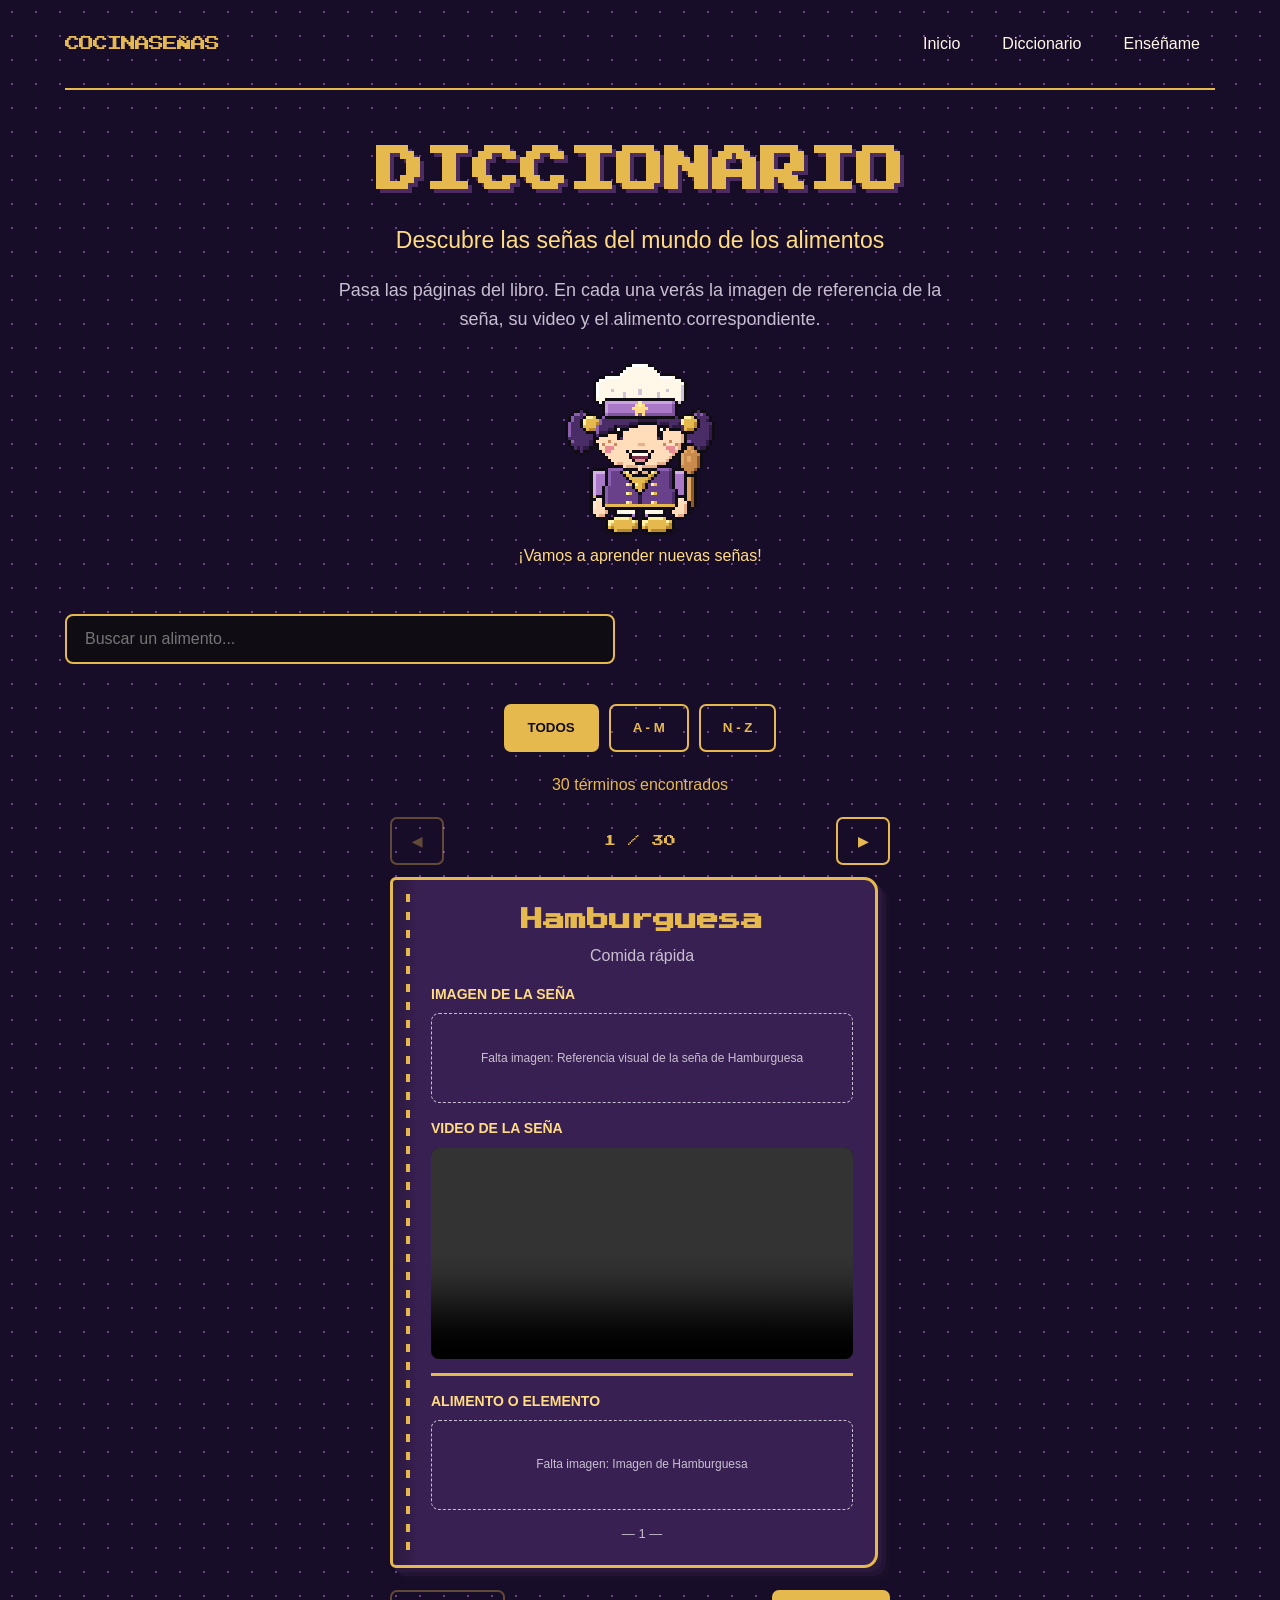
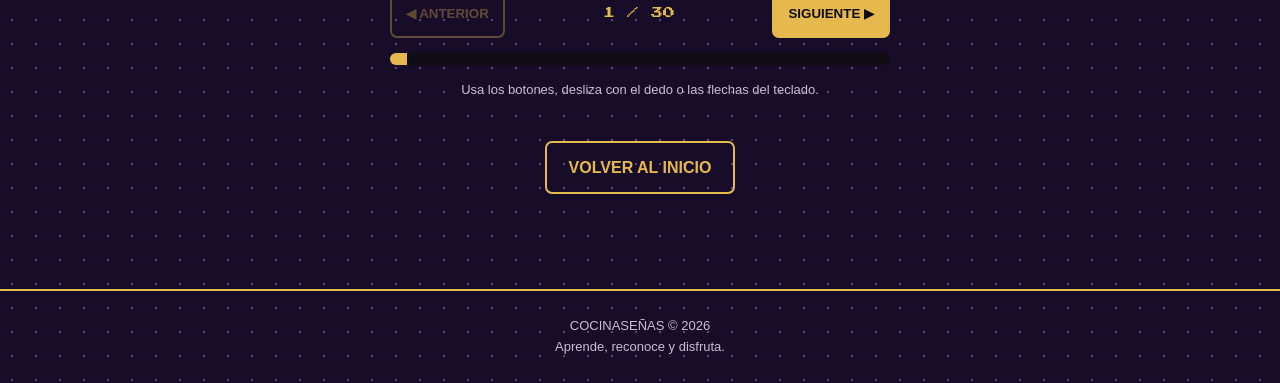
==== diccionario.html @ 63ca3ace "Add files via upload" ====
<!DOCTYPE html>
<html lang="es">

<head>
    <meta charset="UTF-8">
    <meta name="viewport" content="width=device-width, initial-scale=1.0">

    <title>Diccionario | CocinaSeñas</title>

    <link rel="stylesheet" href="css/estilos.css">

    <link rel="preconnect" href="https://fonts.googleapis.com">
    <link rel="preconnect" href="https://fonts.gstatic.com" crossorigin>

    <link href="https://fonts.googleapis.com/css2?family=Press+Start+2P&display=swap"
          rel="stylesheet">
</head>

<body>

    <!-- ENCABEZADO -->
    <header class="contenedor encabezado">

        <a href="index.html" class="logo">
            COCINASEÑAS
        </a>

        <nav class="navegacion">
            <a href="index.html">Inicio</a>
            <a href="diccionario.html">Diccionario</a>
            <a href="ensename.html">Enséñame</a>
        </nav>

    </header>


    <!-- CONTENIDO PRINCIPAL -->
    <main class="contenedor seccion-pagina">

        <h1 class="titulo-principal">
            DICCIONARIO
        </h1>

        <p class="subtitulo">
            Descubre las señas del mundo de los alimentos
        </p>

        <p class="portada-descripcion" style="text-align:center;">
            Pasa las páginas del libro. En cada una verás la imagen
            de referencia de la seña, su video y el alimento
            correspondiente.
        </p>


        <!-- PERSONAJE Y PRESENTACIÓN -->
        <div style="text-align:center; margin:25px 0;">

            <img
                src="personajes/chef-lila.svg"
                alt="Chef Lila"
                class="personaje"
            >

            <p style="color:var(--dorado-claro);">
                ¡Vamos a aprender nuevas señas!
            </p>

        </div>


        <!-- BUSCADOR -->
        <section>

            <input
                type="search"
                id="buscadorAlimentos"
                class="buscador"
                placeholder="Buscar un alimento..."
                autocomplete="off"
                aria-label="Buscar en el diccionario"
            >

        </section>


        <!-- FILTROS -->
        <section class="filtros" aria-label="Filtros del diccionario">

            <button
                id="filtroTodos"
                class="boton"
                type="button"
                onclick="filtrarLetra('todos')">
                TODOS
            </button>

            <button
                id="filtroAM"
                class="boton boton-secundario"
                type="button"
                onclick="filtrarLetra('AM')">
                A - M
            </button>

            <button
                id="filtroNZ"
                class="boton boton-secundario"
                type="button"
                onclick="filtrarLetra('NZ')">
                N - Z
            </button>

        </section>


        <!-- CONTADOR -->
        <p
            id="contadorAlimentos"
            style="text-align:center; color:var(--dorado); margin:20px 0;"
            aria-live="polite">
            Cargando alimentos...
        </p>


        <!-- LIBRO -->
        <section id="libroZona" class="libro-zona" aria-label="Libro de señas">

            <!-- Navegación superior -->
            <div class="libro-nav">
                <button type="button" class="boton boton-secundario libro-anterior" aria-label="Página anterior">◀</button>
                <span class="libro-indicador"></span>
                <button type="button" class="boton boton-secundario libro-siguiente" aria-label="Página siguiente">▶</button>
            </div>

            <!-- Página actual (aquí se dibuja cada palabra) -->
            <div id="listaAlimentos" class="libro" aria-live="polite">
            </div>

            <!-- Navegación inferior -->
            <div class="libro-nav">
                <button type="button" class="boton boton-secundario libro-anterior" aria-label="Página anterior">◀ ANTERIOR</button>
                <span class="libro-indicador"></span>
                <button type="button" class="boton libro-siguiente" aria-label="Página siguiente">SIGUIENTE ▶</button>
            </div>

            <div class="progreso" aria-hidden="true">
                <div id="barraLibro" class="progreso-barra"></div>
            </div>

            <p style="text-align:center; color:var(--gris); font-size:13px;">
                Usa los botones, desliza con el dedo o las flechas del teclado.
            </p>

        </section>


        <!-- MENSAJE CUANDO NO HAY RESULTADOS -->
        <div
            id="sinResultados"
            class="mensaje oculto"
            style="margin-top:25px;">

            No encontramos resultados. Intenta con otra palabra.

        </div>


        <!-- REGRESAR -->
        <div style="text-align:center; margin-top:40px;">

            <a href="index.html" class="boton boton-secundario">
                VOLVER AL INICIO
            </a>

        </div>

    </main>


    <!-- PIE DE PÁGINA -->
    <footer class="pie-pagina">

        <p>COCINASEÑAS © <span class="anio-actual">2026</span></p>

        <p>Aprende, reconoce y disfruta.</p>

    </footer>


    <!-- ARCHIVOS JAVASCRIPT -->
    <script src="js/alimentos.js"></script>
    <script src="js/comun.js"></script>


    <!-- FUNCIONAMIENTO DEL DICCIONARIO -->
    <script>

        // FILTRO ACTUAL, LISTA MOSTRADA Y PÁGINA ACTUAL
        let filtroActual = "todos";
        let listaActual = [];
        let paginaActual = 0;
        let volteando = false;


        // DIBUJAR UNA PÁGINA DEL LIBRO
        function dibujarPagina() {

            const contenedor = document.getElementById("listaAlimentos");

            const alimento = listaActual[paginaActual];

            const imagenSena = obtenerImagenSena(alimento);
            const imagenComida = obtenerImagenAlimento(alimento);
            const videoSena = obtenerVideoSena(alimento);

            contenedor.innerHTML = `

                <article class="libro-pagina">

                    <h3 class="libro-titulo">${alimento.nombre}</h3>

                    <p class="libro-categoria">${alimento.categoria}</p>

                    <div class="libro-bloque">

                        <h4>IMAGEN DE LA SEÑA</h4>

                        <img
                            src="${imagenSena}"
                            alt="Referencia visual de la seña de ${alimento.nombre}"
                            class="imagen-alimento"
                            onerror="imagenNoDisponible(this)"
                        >

                    </div>

                    <div class="libro-bloque">

                        <h4>VIDEO DE LA SEÑA</h4>

                        <video
                            class="video-alimento"
                            controls
                            preload="none"
                            playsinline
                            aria-label="Video de la seña de ${alimento.nombre}">

                            <source src="${videoSena}" type="video/mp4">

                            Tu navegador no puede reproducir este video.

                        </video>

                    </div>

                    <hr class="separador-dorado">

                    <div class="libro-bloque">

                        <h4>ALIMENTO O ELEMENTO</h4>

                        <img
                            src="${imagenComida}"
                            alt="Imagen de ${alimento.nombre}"
                            class="imagen-alimento"
                            onerror="imagenNoDisponible(this)"
                        >

                    </div>

                    <p class="libro-numero">— ${paginaActual + 1} —</p>

                </article>

            `;

            actualizarControles();

        }


        // INDICADOR, BOTONES Y BARRA DE PROGRESO
        function actualizarControles() {

            const total = listaActual.length;

            document.querySelectorAll(".libro-indicador").forEach(indicador => {

                indicador.textContent = `${paginaActual + 1} / ${total}`;

            });

            document.querySelectorAll(".libro-anterior").forEach(boton => {

                boton.disabled = paginaActual === 0;

            });

            document.querySelectorAll(".libro-siguiente").forEach(boton => {

                boton.disabled = paginaActual === total - 1;

            });

            actualizarProgreso("barraLibro", paginaActual + 1, total);

        }


        // PASAR LA PÁGINA CON ANIMACIÓN
        function cambiarPagina(direccion) {

            const destino = paginaActual + direccion;

            if (volteando || destino < 0 || destino >= listaActual.length) return;

            const pagina = document.querySelector("#listaAlimentos .libro-pagina");

            const sentido = direccion > 0 ? "sig" : "ant";

            volteando = true;

            pagina.classList.add(`sale-${sentido}`);

            setTimeout(() => {

                paginaActual = destino;

                dibujarPagina();

                const nueva = document.querySelector("#listaAlimentos .libro-pagina");

                nueva.classList.add(`entra-${sentido}`);

                setTimeout(() => {

                    nueva.classList.remove(`entra-${sentido}`);

                    volteando = false;

                }, 300);

            }, 220);

        }


        // MOSTRAR UNA LISTA EN EL LIBRO
        function mostrarAlimentos(lista) {

            const zona = document.getElementById("libroZona");
            const contador = document.getElementById("contadorAlimentos");
            const mensaje = document.getElementById("sinResultados");

            listaActual = lista;
            paginaActual = 0;
            volteando = false;

            contador.textContent =
                `${lista.length} términos encontrados`;

            if (lista.length === 0) {

                zona.classList.add("oculto");
                mensaje.classList.remove("oculto");
                return;

            }

            mensaje.classList.add("oculto");
            zona.classList.remove("oculto");

            dibujarPagina();

        }


        // APLICAR FILTRO DE LETRAS
        function filtrarLetra(filtro) {

            filtroActual = filtro;

            const botones = {
                todos: "filtroTodos",
                AM: "filtroAM",
                NZ: "filtroNZ"
            };

            Object.entries(botones).forEach(([clave, id]) => {

                document
                    .getElementById(id)
                    .classList.toggle("boton-secundario", clave !== filtro);

            });

            aplicarFiltros();

        }


        // BUSCADOR Y FILTROS
        function aplicarFiltros() {

            const texto = normalizarTexto(
                document.getElementById("buscadorAlimentos").value
            );

            let resultado = alimentos.filter(alimento => {

                const nombre = normalizarTexto(alimento.nombre);

                const coincideBusqueda = nombre.includes(texto);

                let coincideLetra = true;

                const inicial = normalizarTexto(alimento.nombre)
                    .charAt(0);

                if (filtroActual === "AM") {

                    coincideLetra = inicial >= "a" && inicial <= "m";

                }

                if (filtroActual === "NZ") {

                    coincideLetra = inicial >= "n" && inicial <= "z";

                }

                return coincideBusqueda && coincideLetra;

            });


            mostrarAlimentos(resultado);

        }


        // ESCUCHAR EL BUSCADOR
        document
            .getElementById("buscadorAlimentos")
            .addEventListener("input", aplicarFiltros);


        // BOTONES DE NAVEGACIÓN
        document.querySelectorAll(".libro-anterior").forEach(boton => {

            boton.addEventListener("click", () => cambiarPagina(-1));

        });

        document.querySelectorAll(".libro-siguiente").forEach(boton => {

            boton.addEventListener("click", () => cambiarPagina(1));

        });


        // TECLADO (no interfiere con el buscador)
        document.addEventListener("keydown", evento => {

            const escribiendo = evento.target.matches("input, textarea");

            if (escribiendo) return;

            if (evento.key === "ArrowRight") cambiarPagina(1);

            if (evento.key === "ArrowLeft") cambiarPagina(-1);

        });


        // DESLIZAR CON EL DEDO
        let toqueX = 0;
        let toqueY = 0;

        const libro = document.getElementById("listaAlimentos");

        libro.addEventListener("touchstart", evento => {

            toqueX = evento.changedTouches[0].clientX;
            toqueY = evento.changedTouches[0].clientY;

        }, { passive: true });

        libro.addEventListener("touchend", evento => {

            const dx = evento.changedTouches[0].clientX - toqueX;
            const dy = evento.changedTouches[0].clientY - toqueY;

            if (Math.abs(dx) > 60 && Math.abs(dx) > Math.abs(dy) * 1.5) {

                cambiarPagina(dx < 0 ? 1 : -1);

            }

        }, { passive: true });


        // CARGAR EL DICCIONARIO
        document.addEventListener("DOMContentLoaded", () => {

            mostrarAlimentos(alimentos);

        });

    </script>

</body>
</html>
---- css/estilos.css ----
/* =========================================
   COCINASEÑAS
   Diseño retro: morado, dorado y negro
========================================= */

/* 1. VARIABLES GENERALES */
:root {
    --morado-oscuro: #180d29;
    --morado: #392052;
    --morado-claro: #68418a;
    --dorado: #e6b94f;
    --dorado-claro: #ffdc83;
    --negro: #100c14;
    --blanco: #fff8e9;
    --gris: #c9bfd2;

    --fuente-principal: 'Trebuchet MS', sans-serif;
    --fuente-retro: 'Press Start 2P', cursive;
}

/* 2. CONFIGURACIÓN GENERAL */
* {
    box-sizing: border-box;
    margin: 0;
    padding: 0;
}

html {
    scroll-behavior: smooth;
}

body {
    min-height: 100vh;
    background-color: var(--morado-oscuro);
    background-image:
        radial-gradient(#6b4380 1px, transparent 1px);
    background-size: 24px 24px;
    color: var(--blanco);
    font-family: var(--fuente-principal);
    line-height: 1.6;
}

a {
    color: inherit;
    text-decoration: none;
}

button {
    font-family: inherit;
    cursor: pointer;
}

/* 3. CONTENEDOR GENERAL */
.contenedor {
    width: min(1150px, 92%);
    margin: 0 auto;
}

/* 4. ENCABEZADO */
.encabezado {
    display: flex;
    align-items: center;
    justify-content: space-between;
    gap: 20px;
    padding: 22px 0;
    border-bottom: 2px solid var(--dorado);
}

.logo {
    color: var(--dorado);
    font-family: var(--fuente-retro);
    font-size: 15px;
    letter-spacing: -1px;
}

.navegacion {
    display: flex;
    flex-wrap: wrap;
    gap: 12px;
}

.navegacion a {
    padding: 8px 14px;
    border: 1px solid transparent;
    border-radius: 6px;
    color: var(--blanco);
    transition: 0.2s;
}

.navegacion a:hover {
    border-color: var(--dorado);
    color: var(--dorado);
}

/* 5. TÍTULOS */
.titulo-principal {
    color: var(--dorado);
    font-family: var(--fuente-retro);
    font-size: clamp(25px, 5vw, 48px);
    line-height: 1.5;
    text-align: center;
    text-shadow: 4px 4px 0 #4c2b61;
}

.subtitulo {
    margin: 15px 0;
    color: var(--dorado-claro);
    font-size: clamp(17px, 2.5vw, 23px);
    text-align: center;
}

.titulo-seccion {
    margin-bottom: 20px;
    color: var(--dorado);
    font-family: var(--fuente-retro);
    font-size: clamp(15px, 2.5vw, 21px);
    line-height: 1.7;
}

/* 6. BOTONES */
.boton {
    display: inline-flex;
    align-items: center;
    justify-content: center;
    gap: 8px;
    min-height: 48px;
    padding: 12px 22px;
    border: 2px solid var(--dorado);
    border-radius: 7px;
    background: var(--dorado);
    color: var(--negro);
    font-weight: bold;
    text-align: center;
    transition: 0.2s ease;
}

.boton:hover {
    transform: translateY(-3px);
    background: var(--dorado-claro);
    box-shadow: 0 5px 0 #8f6822;
}

.boton-secundario {
    background: transparent;
    color: var(--dorado);
}

.boton-secundario:hover {
    background: var(--dorado);
    color: var(--negro);
}

/* 7. TARJETAS */
.tarjeta {
    padding: 24px;
    border: 2px solid var(--dorado);
    border-radius: 12px;
    background: rgba(43, 25, 61, 0.95);
    box-shadow: 5px 5px 0 rgba(0, 0, 0, 0.35);
}

.tarjetas-grid {
    display: grid;
    grid-template-columns: repeat(auto-fit, minmax(240px, 1fr));
    gap: 24px;
}

/* 8. PÁGINA PRINCIPAL */
.portada {
    display: flex;
    flex-direction: column;
    align-items: center;
    justify-content: center;
    min-height: 75vh;
    padding: 55px 0;
    text-align: center;
}

.portada-descripcion {
    max-width: 650px;
    margin: 18px auto 30px;
    color: var(--gris);
    font-size: 18px;
}

.portada-opciones {
    display: grid;
    grid-template-columns: repeat(2, minmax(0, 1fr));
    gap: 25px;
    width: min(750px, 100%);
    margin-top: 30px;
}

.opcion-portada {
    display: flex;
    flex-direction: column;
    align-items: center;
    gap: 15px;
    padding: 30px 20px;
    border: 2px solid var(--dorado);
    border-radius: 12px;
    background: var(--morado);
    transition: 0.25s;
}

.opcion-portada:hover {
    transform: translateY(-6px);
    background: var(--morado-claro);
}

.opcion-portada img {
    width: 125px;
    height: 145px;
    object-fit: contain;
}

.opcion-portada h2 {
    color: var(--dorado);
    font-size: 22px;
}

/* 9. DICCIONARIO */
.seccion-pagina {
    padding: 45px 0;
}

.buscador {
    width: 100%;
    max-width: 550px;
    margin: 20px auto;
    padding: 14px 18px;
    border: 2px solid var(--dorado);
    border-radius: 8px;
    outline: none;
    background: var(--negro);
    color: var(--blanco);
    font-size: 16px;
}

.filtros {
    display: flex;
    flex-wrap: wrap;
    justify-content: center;
    gap: 10px;
    margin: 20px 0;
}

.tarjeta-alimento {
    display: flex;
    flex-direction: column;
    gap: 14px;
    overflow: hidden;
}

.tarjeta-alimento h3 {
    color: var(--dorado);
    text-align: center;
}

.imagen-alimento {
    width: 100%;
    height: 170px;
    border-radius: 8px;
    background: var(--morado-oscuro);
    object-fit: contain;
}

.video-alimento {
    width: 100%;
    max-height: 230px;
    border-radius: 8px;
    background: var(--negro);
}

.separador-dorado {
    width: 100%;
    height: 3px;
    border: 0;
    background: var(--dorado);
}

/* 10. INSTRUCCIONES */
.paso {
    display: flex;
    align-items: flex-start;
    gap: 18px;
    margin-bottom: 18px;
}

.numero-paso {
    display: flex;
    flex-shrink: 0;
    align-items: center;
    justify-content: center;
    width: 42px;
    height: 42px;
    border-radius: 50%;
    background: var(--dorado);
    color: var(--negro);
    font-weight: bold;
}

/* 11. JUEGO */
.panel-juego {
    max-width: 850px;
    margin: 25px auto;
    padding: 25px;
    border: 2px solid var(--dorado);
    border-radius: 12px;
    background: var(--morado);
    text-align: center;
}

.progreso {
    width: 100%;
    height: 12px;
    margin: 15px 0;
    overflow: hidden;
    border-radius: 10px;
    background: var(--negro);
}

.progreso-barra {
    width: 0%;
    height: 100%;
    background: var(--dorado);
    transition: width 0.3s;
}

.opciones-juego {
    display: grid;
    grid-template-columns: repeat(2, minmax(0, 1fr));
    gap: 15px;
    margin-top: 20px;
}

.opcion-juego {
    padding: 12px;
    border: 2px solid var(--dorado);
    border-radius: 9px;
    background: var(--morado-oscuro);
    color: var(--blanco);
    transition: 0.2s;
}

.opcion-juego:hover {
    background: var(--morado-claro);
    transform: scale(1.02);
}

.opcion-juego img {
    width: 100%;
    height: 130px;
    object-fit: contain;
}

.menu-resultado {
    display: grid;
    grid-template-columns: repeat(3, 1fr);
    gap: 12px;
    margin-top: 20px;
}

.menu-plato {
    padding: 15px;
    border: 1px dashed var(--dorado);
    border-radius: 8px;
    text-align: center;
}

/* 12. PERSONAJES */
.personaje {
    width: 150px;
    height: auto;
    object-fit: contain;
}

/* 13. PIE DE PÁGINA */
.pie-pagina {
    margin-top: 50px;
    padding: 25px 10px;
    border-top: 2px solid var(--dorado);
    color: var(--gris);
    text-align: center;
    font-size: 13px;
}

/* 14. MENSAJES Y ESTADOS */
.mensaje {
    margin: 15px 0;
    padding: 14px;
    border-radius: 8px;
    background: var(--morado-oscuro);
    text-align: center;
}

.oculto {
    display: none !important;
}

/* 15. DISEÑO PARA CELULARES */
@media (max-width: 650px) {
    .encabezado {
        flex-direction: column;
    }

    .navegacion {
        justify-content: center;
    }

    .portada-opciones {
        grid-template-columns: 1fr;
    }

    .opciones-juego {
        grid-template-columns: 1fr;
    }

    .menu-resultado {
        grid-template-columns: 1fr;
    }

    .titulo-principal {
        font-size: 23px;
    }

    .tarjeta {
        padding: 17px;
    }
}


/* =========================================
   16. ACCESIBILIDAD Y RECURSOS FALTANTES
========================================= */

:focus-visible {
    outline: 3px solid var(--dorado-claro);
    outline-offset: 3px;
}

.personaje {
    image-rendering: pixelated;
}

.sin-recurso {
    display: flex;
    align-items: center;
    justify-content: center;
    width: 100%;
    min-height: 90px;
    padding: 8px;
    border: 1px dashed var(--gris);
    border-radius: 8px;
    color: var(--gris);
    font-size: 12px;
    text-align: center;
}


/* =========================================
   17. PÁGINA DE INICIO ANIMADA
   Logo grande a la izquierda, contenido a la derecha
========================================= */

.pagina-inicio .encabezado {
    justify-content: flex-end;
}

.pagina-inicio .encabezado .logo {
    display: none;
}

.hero {
    position: relative;
    display: grid;
    grid-template-columns: minmax(0, 1.1fr) minmax(0, 1fr);
    gap: 44px;
    align-items: center;
    min-height: 80vh;
    padding: 45px 0 30px;
}

.hero-izquierda {
    display: flex;
    flex-direction: column;
    align-items: flex-start;
    gap: 26px;
}

/* Logo grande */
.logo-grande {
    display: flex;
    flex-direction: column;
    gap: 12px;
    font-family: var(--fuente-retro);
    font-size: clamp(30px, 6.4vw, 78px);
    line-height: 1.1;
    text-shadow: 5px 5px 0 #4c2b61;
}

.logo-grande .fila {
    display: flex;
}

.logo-grande .fila-1 { color: var(--dorado); }
.logo-grande .fila-2 { color: var(--dorado-claro); }

.logo-grande .fila span {
    display: inline-block;
    animation:
        letra-cae 0.55s steps(6) both,
        letra-ola 3.2s ease-in-out infinite;
    animation-delay:
        calc(var(--i) * 0.09s),
        calc(1.4s + var(--i) * 0.12s);
    animation-fill-mode: both, none;
}

.lema-logo {
    padding: 8px 14px;
    border: 2px solid var(--dorado);
    border-radius: 6px;
    background: var(--morado);
    color: var(--blanco);
    font-size: clamp(14px, 1.8vw, 18px);
    animation: entra-izquierda 0.6s 1.2s both;
}

.hero-chefs {
    display: flex;
    align-items: flex-end;
    gap: 26px;
}

.personaje-animado {
    width: clamp(110px, 16vw, 170px);
    height: auto;
    image-rendering: pixelated;
    animation: flotar 1.4s steps(4, end) infinite alternate;
}

.personaje-animado:nth-child(2) {
    animation-delay: 0.7s;
}

/* Contenido de la derecha */
.hero-derecha {
    display: flex;
    flex-direction: column;
    gap: 18px;
}

.hero-derecha .subtitulo {
    margin: 0;
    text-align: left;
    animation: entra-lado 0.6s 1.0s both;
}

.hero-derecha .portada-descripcion {
    margin: 0;
    animation: entra-lado 0.6s 1.15s both;
}

.opciones-hero {
    display: grid;
    gap: 18px;
}

.opcion-hero {
    display: grid;
    grid-template-columns: 72px 1fr;
    gap: 4px 18px;
    align-items: center;
    padding: 22px;
    border: 2px solid var(--dorado);
    border-radius: 12px;
    background: var(--morado);
    transition: transform 0.25s, background 0.25s;
    animation: entra-lado 0.6s both;
}

.opcion-hero:nth-child(1) { animation-delay: 1.35s; }
.opcion-hero:nth-child(2) { animation-delay: 1.55s; }

.opcion-hero:hover {
    transform: translateX(8px);
    background: var(--morado-claro);
}

.opcion-hero .icono-hero {
    grid-row: 1 / span 3;
    font-size: 52px;
    text-align: center;
    animation: rebote 1.6s steps(5) infinite;
}

.opcion-hero:nth-child(2) .icono-hero {
    animation-delay: 0.8s;
}

.opcion-hero h2 {
    color: var(--dorado);
    font-size: 21px;
}

.opcion-hero p {
    color: var(--gris);
}

.opcion-hero .boton {
    justify-self: start;
    margin-top: 8px;
}

.boton-pulso {
    animation: pulso 1.8s infinite;
}

/* Estrellas decorativas */
.estrella {
    position: absolute;
    color: var(--dorado-claro);
    font-size: 20px;
    pointer-events: none;
    animation: titilar 2s steps(2) infinite;
}

.estrella:nth-of-type(1) { top: 6%;  left: 3%;  }
.estrella:nth-of-type(2) { top: 14%; left: 52%; animation-delay: 0.5s; }
.estrella:nth-of-type(3) { top: 62%; left: 47%; animation-delay: 1s; }
.estrella:nth-of-type(4) { top: 90%; left: 8%;  animation-delay: 1.4s; }
.estrella:nth-of-type(5) { top: 4%;  left: 94%; animation-delay: 0.8s; }


/* =========================================
   18. DICCIONARIO EN FORMATO LIBRO (VERTICAL)
   Una página a la vez, con las tres imágenes
   y el video apilados de arriba hacia abajo.
========================================= */

.libro-zona {
    width: min(500px, 100%);
    margin: 20px auto 10px;
}

.libro-nav {
    display: flex;
    align-items: center;
    justify-content: space-between;
    gap: 10px;
    margin: 12px 0;
}

.libro-nav .boton {
    min-width: 54px;
    padding: 10px 14px;
}

.libro-nav .boton[disabled] {
    opacity: 0.35;
    pointer-events: none;
}

.libro-indicador {
    color: var(--dorado);
    font-family: var(--fuente-retro);
    font-size: 12px;
    text-align: center;
}

.libro {
    position: relative;
    margin: 6px 12px 22px 0;
    perspective: 1800px;
    touch-action: pan-y;
}

.libro-pagina {
    position: relative;
    display: flex;
    flex-direction: column;
    gap: 14px;
    padding: 24px 22px 20px 38px;
    border: 3px solid var(--dorado);
    border-radius: 6px 14px 14px 6px;
    background: linear-gradient(90deg, #2b193d 0, var(--morado) 26px, var(--morado) 100%);
    box-shadow:
        4px 4px 0 #2b193d,
        8px 8px 0 #231435,
        12px 12px 0 #1a0f29;
    transform-origin: left center;
}

/* Costura del lomo */
.libro-pagina::before {
    content: "";
    position: absolute;
    top: 14px;
    bottom: 14px;
    left: 13px;
    width: 4px;
    background: repeating-linear-gradient(
        to bottom,
        var(--dorado) 0 8px,
        transparent 8px 18px
    );
}

.libro-titulo {
    color: var(--dorado);
    font-family: var(--fuente-retro);
    font-size: clamp(16px, 4vw, 22px);
    line-height: 1.5;
    text-align: center;
}

.libro-categoria {
    margin-top: -8px;
    color: var(--gris);
    text-align: center;
}

.libro-bloque {
    display: flex;
    flex-direction: column;
    gap: 8px;
}

.libro-bloque h4 {
    color: var(--dorado-claro);
    font-size: 14px;
}

.libro-bloque .imagen-alimento {
    height: 190px;
}

.libro-bloque .video-alimento {
    max-height: 260px;
}

.libro-numero {
    color: var(--gris);
    font-size: 13px;
    text-align: center;
}

.libro-pagina.sale-sig  { animation: voltear-sale-sig 0.22s ease-in forwards; }
.libro-pagina.entra-sig { animation: voltear-entra-sig 0.28s ease-out both; }
.libro-pagina.sale-ant  { transform-origin: right center; animation: voltear-sale-ant 0.22s ease-in forwards; }
.libro-pagina.entra-ant { transform-origin: right center; animation: voltear-entra-ant 0.28s ease-out both; }


/* =========================================
   19. JUEGO: ARMAR EL PLATILLO
========================================= */

.mostrador {
    display: grid;
    grid-template-columns: auto 1fr;
    gap: 16px;
    align-items: center;
    margin: 20px 0 10px;
    text-align: left;
}

.personaje-mini {
    width: 96px;
    height: auto;
    image-rendering: pixelated;
}

.globo {
    position: relative;
    padding: 14px 16px;
    border: 2px solid var(--dorado);
    border-radius: 10px;
    background: var(--morado-oscuro);
}

.globo::before {
    content: "";
    position: absolute;
    top: 50%;
    left: -10px;
    width: 16px;
    height: 16px;
    border-bottom: 2px solid var(--dorado);
    border-left: 2px solid var(--dorado);
    background: var(--morado-oscuro);
    transform: translateY(-50%) rotate(45deg);
}

.globo strong {
    color: var(--dorado-claro);
}

/* Bandeja donde se arma el platillo */
.bandeja {
    display: grid;
    grid-template-columns: repeat(5, minmax(0, 1fr));
    gap: 8px;
    margin: 18px 0 6px;
    padding: 12px;
    border: 3px solid var(--dorado);
    border-radius: 14px;
    background: var(--morado-oscuro);
}

.hueco {
    display: flex;
    flex-direction: column;
    align-items: center;
    justify-content: center;
    gap: 4px;
    min-height: 118px;
    padding: 6px 4px;
    border: 2px dashed rgba(230, 185, 79, 0.5);
    border-radius: 8px;
    font-size: 11px;
    line-height: 1.25;
    text-align: center;
}

.hueco-icono {
    font-size: 22px;
}

.hueco-titulo {
    color: var(--dorado);
    font-weight: bold;
    letter-spacing: 0;
}

.hueco img {
    width: 100%;
    height: 54px;
    object-fit: contain;
}

.hueco .sin-recurso {
    min-height: 54px;
    font-size: 10px;
}

.hueco-nombre {
    color: var(--blanco);
}

.hueco.activo {
    border-style: solid;
    border-color: var(--dorado-claro);
    animation: parpadeo 1s steps(2) infinite;
}

.hueco.lleno {
    border-style: solid;
    border-color: #76b900;
    background: rgba(118, 185, 0, 0.1);
}

.hueco.fallado {
    border-color: #c0564b;
    color: var(--gris);
}

.opciones-juego.tres {
    grid-template-columns: repeat(3, minmax(0, 1fr));
}

.opcion-juego.correcta {
    border-color: #76b900;
    background: rgba(118, 185, 0, 0.18);
}

.opcion-juego.incorrecta {
    border-color: #c0564b;
}

.opcion-juego:disabled {
    cursor: default;
}

.opcion-juego:disabled:hover {
    transform: none;
}

.mensaje-chef {
    display: flex;
    align-items: center;
    gap: 14px;
    text-align: left;
}

.mensaje-chef .personaje-mini {
    width: 72px;
    flex-shrink: 0;
}

.platillos-final {
    display: grid;
    gap: 22px;
    margin-top: 20px;
}

.platillo-final h3 {
    margin-bottom: 8px;
    color: var(--dorado-claro);
}

.resumen-puntos {
    color: var(--gris);
    margin-top: 6px;
}


/* =========================================
   20. ANIMACIONES
========================================= */

@keyframes letra-cae {
    from { transform: translateY(-140px); opacity: 0; }
    to   { transform: translateY(0); opacity: 1; }
}

@keyframes letra-ola {
    0%, 55%, 100% { transform: translateY(0); }
    25%           { transform: translateY(-9px); }
}

@keyframes flotar {
    from { transform: translateY(0); }
    to   { transform: translateY(-12px); }
}

@keyframes rebote {
    0%, 100% { transform: translateY(0); }
    50%      { transform: translateY(-8px); }
}

@keyframes entra-lado {
    from { transform: translateX(40px); opacity: 0; }
    to   { transform: translateX(0); opacity: 1; }
}

@keyframes entra-izquierda {
    from { transform: translateX(-40px); opacity: 0; }
    to   { transform: translateX(0); opacity: 1; }
}

@keyframes pulso {
    0%   { box-shadow: 0 0 0 0 rgba(230, 185, 79, 0.6); }
    70%  { box-shadow: 0 0 0 14px rgba(230, 185, 79, 0); }
    100% { box-shadow: 0 0 0 0 rgba(230, 185, 79, 0); }
}

@keyframes titilar {
    0%   { opacity: 1; transform: scale(1); }
    50%  { opacity: 0.25; transform: scale(0.7); }
    100% { opacity: 1; transform: scale(1); }
}

@keyframes parpadeo {
    0%   { background: rgba(255, 220, 131, 0.14); }
    50%  { background: transparent; }
}

@keyframes voltear-sale-sig {
    to { transform: rotateY(-75deg); opacity: 0; }
}

@keyframes voltear-entra-sig {
    from { transform: rotateY(75deg); opacity: 0; }
    to   { transform: rotateY(0); opacity: 1; }
}

@keyframes voltear-sale-ant {
    to { transform: rotateY(75deg); opacity: 0; }
}

@keyframes voltear-entra-ant {
    from { transform: rotateY(-75deg); opacity: 0; }
    to   { transform: rotateY(0); opacity: 1; }
}

@keyframes aparece {
    from { transform: scale(0.6); opacity: 0; }
    to   { transform: scale(1); opacity: 1; }
}

.hueco.lleno img {
    animation: aparece 0.35s steps(5) both;
}

/* Quien prefiere menos movimiento lo tiene todo quieto */
@media (prefers-reduced-motion: reduce) {
    *, *::before, *::after {
        animation: none !important;
        transition: none !important;
        scroll-behavior: auto !important;
    }
}


/* =========================================
   21. AJUSTES PARA PANTALLAS PEQUEÑAS
========================================= */

@media (max-width: 860px) {
    .hero {
        grid-template-columns: 1fr;
        gap: 30px;
        min-height: 0;
    }

    .hero-izquierda {
        align-items: center;
    }

    .logo-grande .fila {
        justify-content: center;
    }

    .hero-derecha .subtitulo {
        text-align: center;
    }

    .hero-derecha .portada-descripcion {
        text-align: center;
    }
}

@media (max-width: 650px) {
    .pagina-inicio .encabezado {
        justify-content: center;
    }

    .opcion-hero {
        grid-template-columns: 1fr;
        text-align: center;
    }

    .opcion-hero .icono-hero {
        grid-row: auto;
    }

    .opcion-hero .boton {
        justify-self: center;
    }

    .libro-bloque .imagen-alimento {
        height: 170px;
    }

    .bandeja {
        gap: 5px;
        padding: 8px;
    }

    .hueco {
        min-height: 92px;
    }

    .hueco-titulo {
        display: none;
    }

    .hueco img {
        height: 44px;
    }

    .hueco-nombre {
        font-size: 10px;
    }

    .opciones-juego {
        grid-template-columns: repeat(2, minmax(0, 1fr));
        gap: 10px;
    }

    .opcion-juego img {
        height: 90px;
    }

    .opciones-juego.tres {
        grid-template-columns: 1fr;
    }

    .mostrador {
        grid-template-columns: 1fr;
        text-align: center;
        justify-items: center;
    }

    .globo::before {
        top: -10px;
        left: 50%;
        transform: translateX(-50%) rotate(135deg);
    }
}
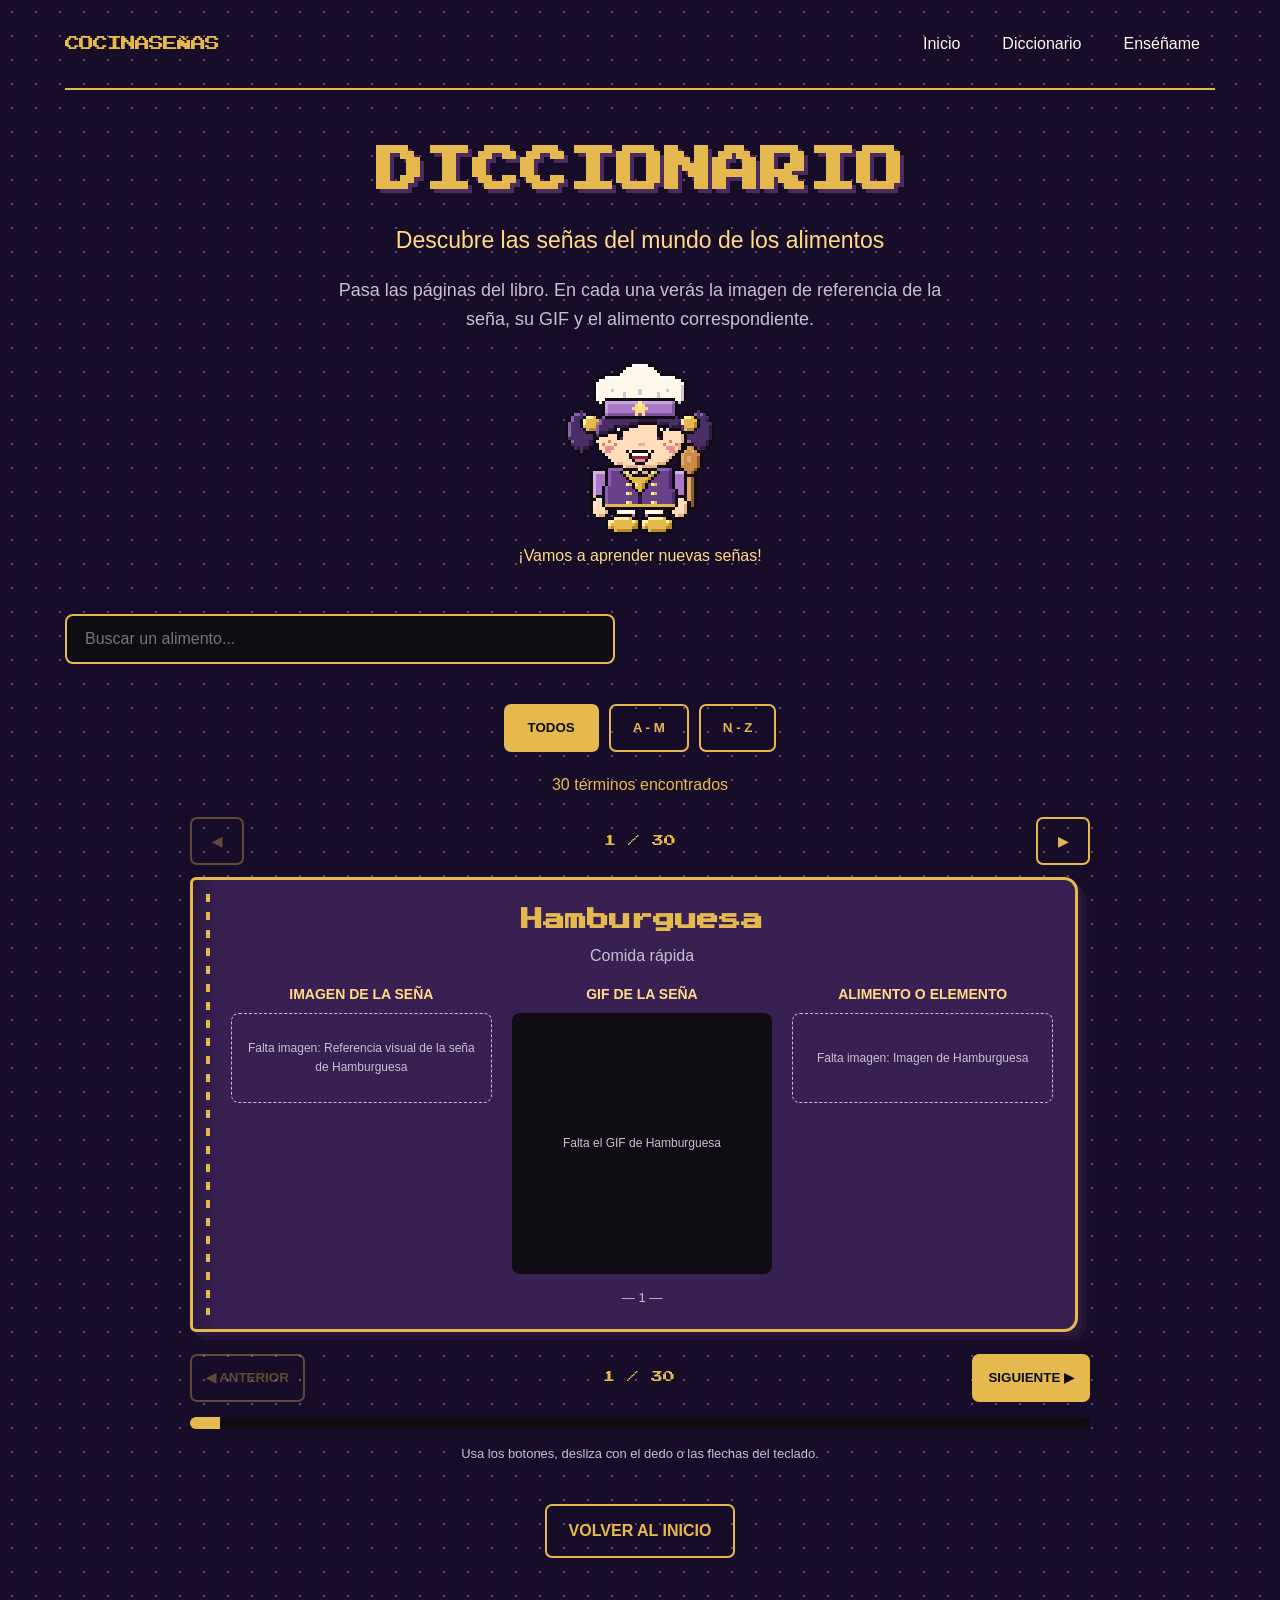
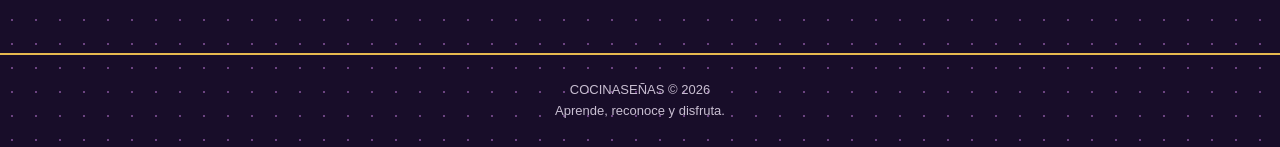
==== commit 41a952f2: "Update diccionario.html" ====
--- a/diccionario.html
+++ b/diccionario.html
@@ -47,7 +47,7 @@
 
         <p class="portada-descripcion" style="text-align:center;">
             Pasa las páginas del libro. En cada una verás la imagen
-            de referencia de la seña, su video y el alimento
+            de referencia de la seña, su GIF y el alimento
             correspondiente.
         </p>
 
@@ -211,7 +211,7 @@
 
             const imagenSena = obtenerImagenSena(alimento);
             const imagenComida = obtenerImagenAlimento(alimento);
-            const videoSena = obtenerVideoSena(alimento);
+            const videoSena = obtenerGifSena(alimento);
 
             contenedor.innerHTML = `
 
@@ -220,6 +220,8 @@
                     <h3 class="libro-titulo">${alimento.nombre}</h3>
 
                     <p class="libro-categoria">${alimento.categoria}</p>
+
+                    <div class="libro-fila">
 
                     <div class="libro-bloque">
 
@@ -236,20 +238,21 @@
 
                     <div class="libro-bloque">
 
-                        <h4>VIDEO DE LA SEÑA</h4>
-
-                        <video
-                            class="video-alimento"
-                            controls
-                            preload="none"
-                            playsinline
-                            aria-label="Video de la seña de ${alimento.nombre}">
-
-                            <source src="${videoSena}" type="video/mp4">
-
-                            Tu navegador no puede reproducir este video.
-
-                        </video>
+                        <h4>GIF DE LA SEÑA</h4>
+
+                        <div class="marco-sena">
+
+                            <img
+                                class="gif-sena"
+                                src="${videoSena}"
+                                alt="Seña de ${alimento.nombre} en GIF"
+                                loading="lazy"
+                                onerror="this.classList.add('roto')"
+                            >
+
+                            <div class="sin-recurso">Falta el GIF de ${alimento.nombre}</div>
+
+                        </div>
 
                     </div>
 
@@ -268,6 +271,8 @@
 
                     </div>
 
+                    </div>
+
                     <p class="libro-numero">— ${paginaActual + 1} —</p>
 
                 </article>
--- a/css/estilos.css
+++ b/css/estilos.css
@@ -273,6 +273,45 @@
     background: var(--negro);
 }
 
+/* GIF de la seña: siempre dentro de un cuadro 1:1.
+   Sin importar sus dimensiones originales, se escala para
+   caber completo (sin recortes ni deformaciones). */
+.marco-sena {
+    position: relative;
+    display: flex;
+    align-items: center;
+    justify-content: center;
+    width: 100%;
+    aspect-ratio: 1 / 1;
+    overflow: hidden;
+    border-radius: 8px;
+    background: var(--negro);
+}
+
+.marco-sena .gif-sena {
+    display: block;
+    width: 100%;
+    height: 100%;
+    max-width: 100%;
+    max-height: 100%;
+    object-fit: contain;
+}
+
+.marco-sena .gif-sena.roto {
+    display: none;
+}
+
+.marco-sena .gif-sena:not(.roto) ~ .sin-recurso {
+    display: none;
+}
+
+.marco-sena .sin-recurso {
+    position: absolute;
+    inset: 0;
+    min-height: 0;
+    border: 0;
+}
+
 .separador-dorado {
     width: 100%;
     height: 3px;
@@ -641,7 +680,7 @@
 ========================================= */
 
 .libro-zona {
-    width: min(500px, 100%);
+    width: min(900px, 100%);
     margin: 20px auto 10px;
 }
 
@@ -737,8 +776,9 @@
     height: 190px;
 }
 
-.libro-bloque .video-alimento {
-    max-height: 260px;
+.libro-bloque .marco-sena {
+    max-width: 340px;
+    margin: 0 auto;
 }
 
 .libro-numero {
@@ -1100,3 +1140,475 @@
         transform: translateX(-50%) rotate(135deg);
     }
 }
+
+
+/* =========================================
+   22. JUEGO: BARRA DE RESTAURANTE
+   Pared con lámparas y letrero, barra de madera
+   con bowls tapando los platillos y taburetes.
+========================================= */
+
+:root {
+    --madera-clara: #a8693b;
+    --madera: #8a5632;
+    --madera-oscura: #5e3720;
+    --madera-negra: #3b2418;
+    --ladrillo: #2a1638;
+    --neon: #ff7ab8;
+}
+
+.panel-barra {
+    max-width: 980px;
+    overflow: hidden;
+}
+
+.info-juego {
+    display: flex;
+    flex-wrap: wrap;
+    justify-content: space-between;
+    gap: 12px;
+}
+
+.escena-barra {
+    margin: 18px -25px 0;
+    display: grid;
+    grid-template-columns: minmax(0, 5fr) minmax(0, 7fr);
+    align-items: stretch;
+}
+
+.barra-lado {
+    display: flex;
+    flex-direction: column;
+    min-width: 0;
+}
+
+.barra-lado .barra-superficie {
+    flex: 1;
+}
+
+/* --- Pared del fondo --- */
+.pared {
+    position: relative;
+    display: flex;
+    flex-direction: column;
+    justify-content: center;
+    padding: 76px 22px 28px;
+    background-color: var(--ladrillo);
+    background-image:
+        linear-gradient(rgba(0, 0, 0, 0.28) 2px, transparent 2px),
+        linear-gradient(90deg, rgba(0, 0, 0, 0.28) 2px, transparent 2px);
+    background-size: 64px 26px;
+}
+
+.letrero-neon {
+    position: absolute;
+    top: 14px;
+    right: 22px;
+    padding: 6px 12px;
+    border: 3px solid var(--neon);
+    border-radius: 6px;
+    color: var(--neon);
+    font-family: var(--fuente-retro);
+    font-size: 11px;
+    text-shadow: 0 0 6px var(--neon), 0 0 14px var(--neon);
+    box-shadow: 0 0 10px rgba(255, 122, 184, 0.55), inset 0 0 8px rgba(255, 122, 184, 0.35);
+    animation: neon 2.6s steps(2) infinite;
+}
+
+.lampara {
+    position: absolute;
+    top: 0;
+    width: 46px;
+    height: 44px;
+}
+
+.lampara::before {
+    content: "";
+    position: absolute;
+    top: 0;
+    left: 50%;
+    width: 3px;
+    height: 18px;
+    background: var(--negro);
+    transform: translateX(-50%);
+}
+
+.lampara::after {
+    content: "";
+    position: absolute;
+    top: 18px;
+    left: 0;
+    width: 46px;
+    height: 24px;
+    background: var(--dorado);
+    clip-path: polygon(30% 0, 70% 0, 100% 100%, 0 100%);
+    box-shadow: 0 10px 22px rgba(255, 220, 131, 0.5);
+    filter: drop-shadow(0 8px 10px rgba(255, 220, 131, 0.45));
+}
+
+.lampara:nth-of-type(1) { left: 8%; }
+.lampara:nth-of-type(2) { left: 34%; }
+
+/* --- Barra de madera --- */
+.barra-superficie {
+    position: relative;
+    padding: 26px 22px 34px;
+    border-top: 6px solid #c98a54;
+    background:
+        repeating-linear-gradient(90deg, transparent 0 78px, rgba(0, 0, 0, 0.16) 78px 80px),
+        linear-gradient(var(--madera-clara) 0 10px, var(--madera) 10px 100%);
+    box-shadow: inset 0 -10px 0 rgba(0, 0, 0, 0.22);
+}
+
+.cartel-pregunta {
+    display: block;
+    width: fit-content;
+    max-width: 100%;
+    margin: 0 auto 8px;
+    padding: 10px 16px;
+    border: 3px solid var(--dorado);
+    border-radius: 6px;
+    background: var(--madera-negra);
+    color: var(--dorado-claro);
+    font-family: var(--fuente-retro);
+    font-size: clamp(11px, 2vw, 15px);
+    line-height: 1.7;
+}
+
+.ayuda-barra {
+    width: fit-content;
+    max-width: 100%;
+    margin: 0 auto 18px;
+    padding: 6px 12px;
+    border-radius: 6px;
+    background: rgba(59, 36, 24, 0.9);
+    color: var(--blanco);
+    font-size: 14px;
+}
+
+.frente-barra {
+    height: 46px;
+    border-bottom: 6px solid var(--dorado);
+    background:
+        repeating-linear-gradient(90deg, var(--madera-oscura) 0 58px, #4c2c1a 58px 60px);
+}
+
+.taburetes {
+    display: flex;
+    justify-content: space-around;
+    padding: 14px 40px 22px;
+    background: var(--ladrillo);
+}
+
+.taburete {
+    position: relative;
+    width: 58px;
+    height: 46px;
+}
+
+.taburete::before {
+    content: "";
+    position: absolute;
+    top: 0;
+    left: 0;
+    width: 58px;
+    height: 16px;
+    border: 3px solid var(--negro);
+    border-radius: 50%;
+    background: #b3263e;
+}
+
+.taburete::after {
+    content: "";
+    position: absolute;
+    top: 16px;
+    left: 26px;
+    width: 6px;
+    height: 30px;
+    background: var(--negro);
+    box-shadow: -14px 28px 0 -1px var(--negro), 14px 28px 0 -1px var(--negro);
+}
+
+/* --- Cliente en la pared: la foto arriba y el pedido debajo --- */
+.pared .mostrador {
+    grid-template-columns: 1fr;
+    justify-items: center;
+    margin: 0;
+    text-align: center;
+}
+
+.pared .mostrador .personaje-mini {
+    width: 120px;
+}
+
+.pared .globo::before {
+    top: -10px;
+    left: 50%;
+    transform: translateX(-50%) rotate(135deg);
+}
+
+/* --- Pedido del cliente --- */
+.pedido {
+    display: flex;
+    align-items: center;
+    gap: 14px;
+}
+
+.pedido-foto {
+    flex-shrink: 0;
+    width: 84px;
+    height: 84px;
+    padding: 4px;
+    border: 3px solid var(--dorado);
+    border-radius: 8px;
+    background: var(--blanco);
+}
+
+.pedido-foto img {
+    display: block;
+    width: 100%;
+    height: 100%;
+    object-fit: contain;
+}
+
+.pedido-foto .sin-recurso {
+    min-height: 0;
+    height: 100%;
+    font-size: 10px;
+    border: 0;
+    color: var(--morado);
+}
+
+/* --- Bowls sobre la barra --- */
+.opciones-juego.bowls {
+    grid-template-columns: repeat(2, minmax(0, 1fr));
+    gap: 18px 22px;
+    max-width: 480px;
+    margin: 6px auto 0;
+}
+
+/* Si hay un número impar de platos, el último queda centrado */
+.opciones-juego.bowls .puesto:last-child:nth-child(odd) {
+    grid-column: 1 / -1;
+    justify-self: center;
+    width: calc(50% - 11px);
+}
+
+.puesto {
+    display: flex;
+    flex-direction: column;
+    gap: 10px;
+    min-width: 0;
+}
+
+/* Espacio cuadrado 1:1 donde vive cada platillo */
+.plato {
+    position: relative;
+    display: block;
+    width: 100%;
+    aspect-ratio: 1 / 1;
+    padding: 0;
+    border: 0;
+    background: none;
+    color: inherit;
+}
+
+.plato-base {
+    position: absolute;
+    left: 4%;
+    bottom: 6%;
+    width: 92%;
+    height: 24%;
+    border: 3px solid var(--negro);
+    border-radius: 50%;
+    background: var(--blanco);
+    box-shadow: inset 0 -6px 0 var(--gris), 0 8px 0 rgba(0, 0, 0, 0.3);
+}
+
+.tapa {
+    position: absolute;
+    left: 6%;
+    bottom: 17%;
+    width: 88%;
+    height: auto;
+    image-rendering: pixelated;
+    transform-origin: 20% 100%;
+    transition: transform 0.35s steps(5), opacity 0.35s steps(5);
+}
+
+.plato:hover .tapa {
+    transform: translateY(-6px);
+}
+
+.puesto .marco-sena {
+    position: absolute;
+    inset: 0;
+    width: 100%;
+    border: 4px solid var(--blanco);
+    border-radius: 10px;
+    box-shadow: 0 8px 0 rgba(0, 0, 0, 0.3);
+    visibility: hidden;
+}
+
+.puesto.abierto .marco-sena {
+    visibility: visible;
+}
+
+.puesto.abierto .plato-base {
+    opacity: 0;
+}
+
+.puesto.abierto .tapa {
+    opacity: 0;
+    transform: translate(-14%, -78%) rotate(-24deg);
+}
+
+.puesto.abierto .plato:hover .tapa {
+    transform: translate(-14%, -78%) rotate(-24deg);
+}
+
+.puesto.abierto .marco-sena {
+    border-color: var(--dorado-claro);
+}
+
+.puesto.correcta .marco-sena {
+    border-color: #76b900;
+}
+
+.puesto.incorrecta .marco-sena {
+    border-color: #c0564b;
+}
+
+.puesto-nombre {
+    min-height: 22px;
+    padding: 2px 8px;
+    border-radius: 6px;
+    background: rgba(59, 36, 24, 0.9);
+    color: var(--blanco);
+    font-size: 14px;
+    font-weight: bold;
+    text-align: center;
+}
+
+.puesto-nombre:empty {
+    visibility: hidden;
+}
+
+.puesto.correcta .puesto-nombre {
+    color: #b5f060;
+}
+
+.servir {
+    width: 100%;
+    min-height: 40px;
+    padding: 8px 10px;
+    font-size: 13px;
+}
+
+.servir:disabled {
+    border-color: var(--madera-oscura);
+    background: rgba(59, 36, 24, 0.75);
+    color: var(--gris);
+    cursor: default;
+    transform: none;
+    box-shadow: none;
+}
+
+.bandeja-titulo {
+    margin: 24px 0 -4px;
+    color: var(--dorado-claro);
+    font-family: var(--fuente-retro);
+    font-size: 12px;
+}
+
+.ejemplo-barra {
+    display: grid;
+    grid-template-columns: repeat(3, minmax(0, 1fr));
+    gap: 18px;
+    margin-top: 16px;
+}
+
+@media (max-width: 860px) {
+    .escena-barra {
+        grid-template-columns: 1fr;
+    }
+
+    .pared {
+        padding-top: 70px;
+    }
+}
+
+@keyframes neon {
+    0%, 92%, 100% { opacity: 1; }
+    94%           { opacity: 0.45; }
+}
+
+@media (max-width: 650px) {
+    .pared {
+        padding: 66px 14px 18px;
+    }
+
+    .barra-superficie {
+        padding: 20px 12px 28px;
+    }
+
+    .opciones-juego.bowls {
+        gap: 14px;
+    }
+
+    .pedido {
+        flex-direction: column;
+        text-align: center;
+    }
+
+    .taburetes {
+        padding: 12px 10px 20px;
+    }
+
+    .ejemplo-barra {
+        grid-template-columns: 1fr;
+        max-width: 260px;
+        margin-left: auto;
+        margin-right: auto;
+    }
+}
+
+
+/* =========================================
+   23. DICCIONARIO MÁS HORIZONTAL
+   Las tres partes de cada página van una al lado
+   de la otra: seña, GIF y alimento.
+========================================= */
+
+.libro-fila {
+    display: grid;
+    grid-template-columns: repeat(3, minmax(0, 1fr));
+    gap: 20px;
+    align-items: start;
+}
+
+.libro-fila .separador-dorado {
+    display: none;
+}
+
+.libro-bloque h4 {
+    text-align: center;
+}
+
+.libro-bloque .imagen-alimento {
+    width: 100%;
+    max-width: 340px;
+    height: auto;
+    margin: 0 auto;
+    aspect-ratio: 1 / 1;
+}
+
+@media (max-width: 760px) {
+    .libro-fila {
+        grid-template-columns: 1fr;
+    }
+
+    .libro-fila .separador-dorado {
+        display: block;
+    }
+}
